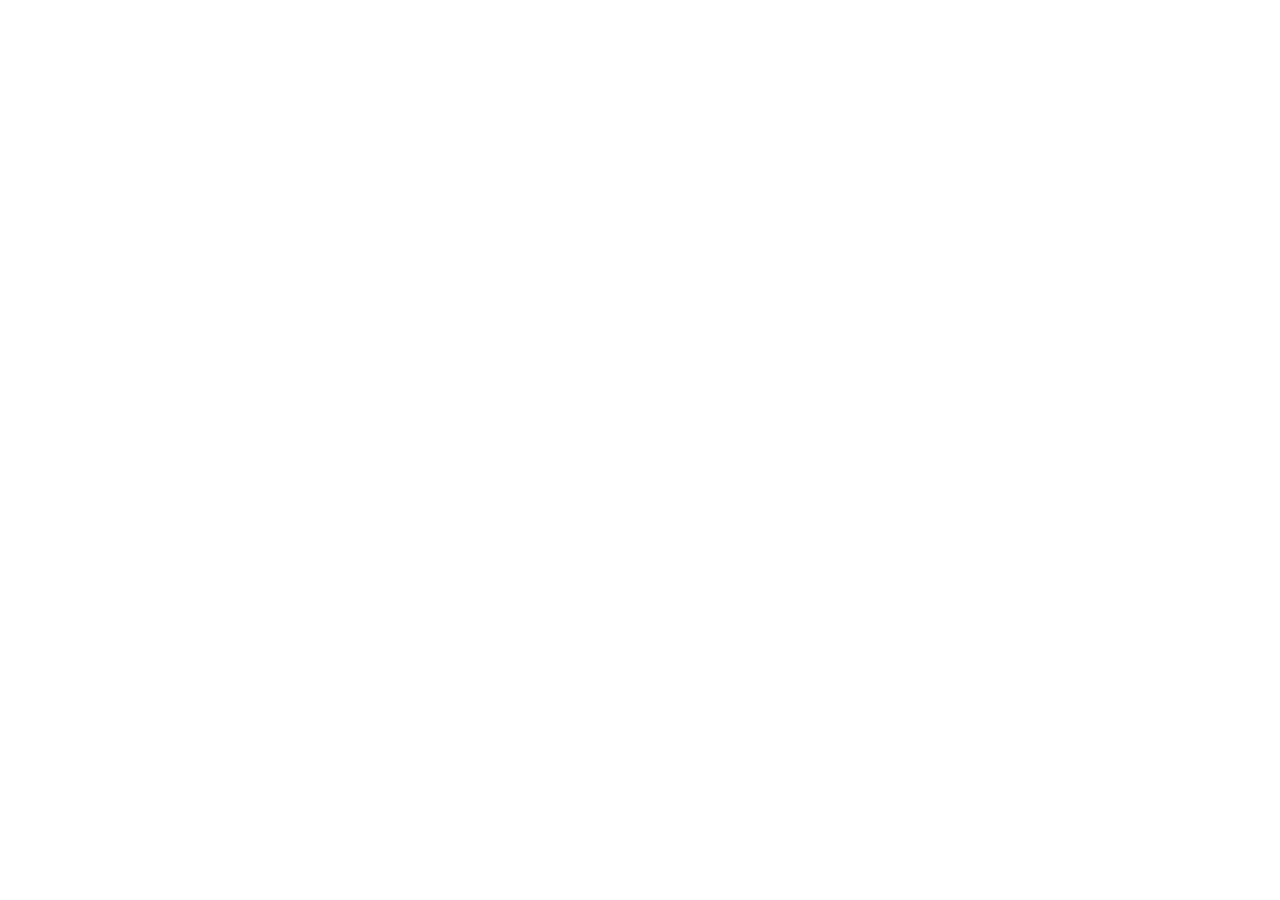
==== index.html @ 7f373fe2 "test" ====
<!DOCTYPE html>
<html lang="fr">
    <head>
        <link rel="stylesheet" href="style.css">
        <meta charset="UTF-8">
        <title>Portfolio</title>
    </head>
    <body>
        <div id="accueil">
            
        </div>
    </body>
</html>
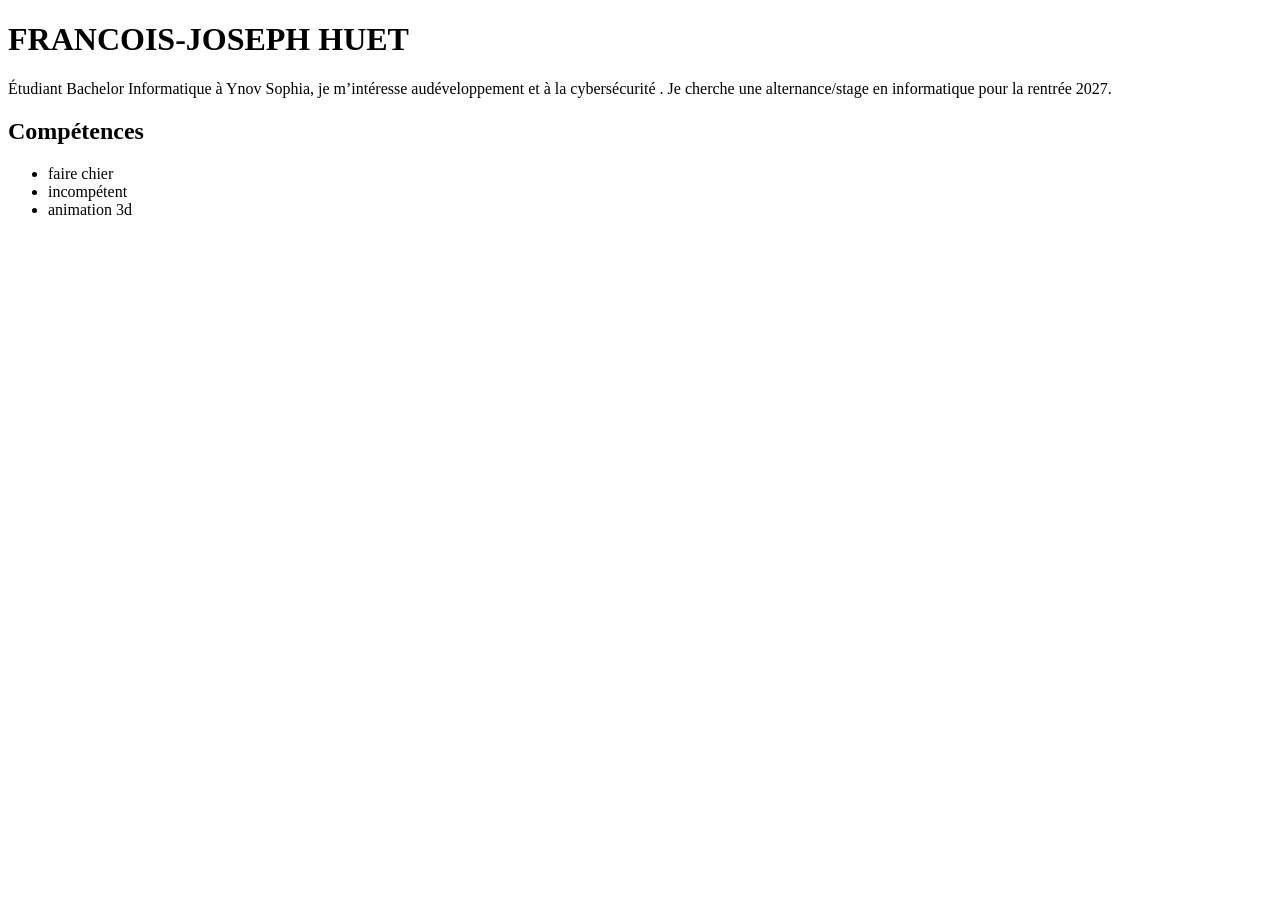
==== commit 890c97e2: "j'avance" ====
--- a/index.html
+++ b/index.html
@@ -7,7 +7,21 @@
     </head>
     <body>
         <div id="accueil">
-            
+            <h1>FRANCOIS-JOSEPH HUET</h1>
+            <p>Étudiant Bachelor Informatique à Ynov Sophia, je m’intéresse audéveloppement et à la cybersécurité . Je cherche une alternance/stage en informatique pour la rentrée 2027.</p>
         </div>
+        <div id="competences">
+            <h2>Compétences</h2>
+            <ul>
+                <li>faire chier</li>
+                <li>incompétent</li>
+                <li>animation 3d</li>
+            </ul>
+
+        </div>
+        <div id="projets">
+
+        </div>
+        
     </body>
 </html>
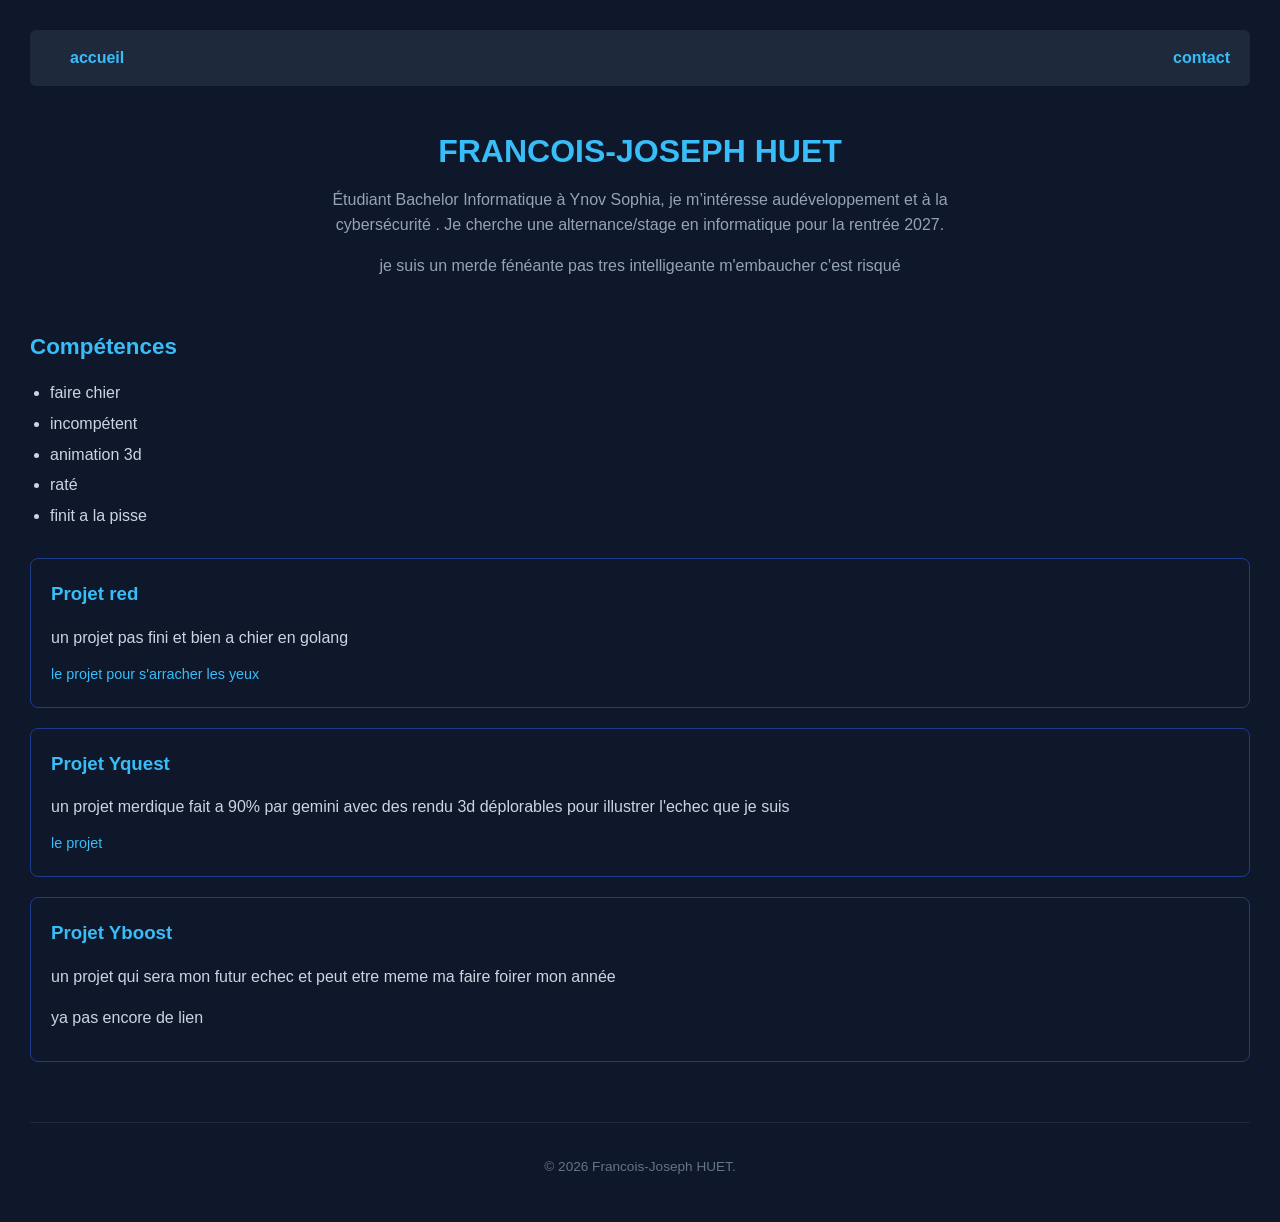
==== commit 0cdf979d: "g oublié de commit" ====
--- a/index.html
+++ b/index.html
@@ -6,9 +6,14 @@
         <title>Portfolio</title>
     </head>
     <body>
+        <header class="entete">
+            <a href="#accueil">accueil</a>
+            <a href="contact.html">contact</a>
+        </header>
         <div id="accueil">
             <h1>FRANCOIS-JOSEPH HUET</h1>
             <p>Étudiant Bachelor Informatique à Ynov Sophia, je m’intéresse audéveloppement et à la cybersécurité . Je cherche une alternance/stage en informatique pour la rentrée 2027.</p>
+            <p>je suis un merde fénéante pas tres intelligeante m'embaucher c'est risqué</p>
         </div>
         <div id="competences">
             <h2>Compétences</h2>
@@ -16,12 +21,30 @@
                 <li>faire chier</li>
                 <li>incompétent</li>
                 <li>animation 3d</li>
+                <li>raté</li>
+                <li>finit a la pisse</li>
             </ul>
 
         </div>
         <div id="projets">
-
+            <div class="case">
+                <h3>Projet red</h3>
+                <p>un projet pas fini et bien a chier en golang</p>
+                <a href="https://github.com/takoiryu/Projet_red-HUET-SOQUET">le projet pour s'arracher les yeux</a>
+            </div>
+            <div class="case">
+                <h3>Projet Yquest</h3>
+                <p>un projet merdique fait a 90% par gemini avec des rendu 3d déplorables pour illustrer l'echec que je suis</p>
+                <a href="https://github.com/takoiryu/HUET-tb-web">le projet</a>
+            </div>
+            <div class="case">
+                <h3>Projet Yboost</h3>
+                <p>un projet qui sera mon futur echec et peut etre meme ma faire foirer mon année</p>
+                <p>ya pas encore de lien</p>
+            </div>
         </div>
-        
+        <footer class="entete">
+            <p>© 2026 Francois-Joseph HUET.</p>
+        </footer>
     </body>
 </html>
--- a/style.css
+++ b/style.css
@@ -0,0 +1,104 @@
+body {
+    background-color: #0F172A;
+    color: #E2E8F0;
+    font-family: Arial, sans-serif;
+    margin: 0;
+    padding: 30px;
+    line-height: 1.6;
+}
+
+header.entete {
+    background-color: #1E293B;
+    display: flex;
+    justify-content: space-between;
+    align-items: center;
+    padding: 15px 20px;
+    margin-bottom: 40px;
+    border-radius: 6px;
+}
+header.entete a {
+    color: #38BDF8; 
+    text-decoration: none;
+    margin-left: 20px;
+    font-weight: bold;
+}
+
+header.entete a:hover {
+    text-decoration: underline;
+}
+
+#accueil {
+    text-align: center;
+    margin-bottom: 50px;
+}
+
+#accueil h1 {
+    color: #38bdf8;
+    font-size: 2rem;
+    margin-bottom: 10px;
+}
+
+#accueil p {
+    max-width: 650px;
+    margin: 0 auto 15px auto;
+    color: #94a3b8; 
+}
+
+h2 {
+    color: #38bdf8;
+    font-size: 1.4rem;
+    margin-top: 40px;
+    margin-bottom: 15px;
+}
+
+ul {
+    list-style-type: disc;
+    padding-left: 20px;
+    color: #cbd5e1;
+}
+
+ul li {
+    margin-bottom: 5px;
+}
+
+#projets {
+    margin-top: 30px;
+}
+
+.case {
+    background-color: #0f172a; 
+    border: 1px solid #1e3a8a; 
+    border-radius: 8px;        
+    padding: 20px;
+    margin-bottom: 20px;
+}
+
+.case h3 {
+    color: #38bdf8;
+    margin-top: 0;
+    margin-bottom: 10px;
+}
+
+.case p {
+    color: #cbd5e1;
+    margin-bottom: 10px;
+}
+
+.case a {
+    color: #38bdf8;
+    text-decoration: none;
+    font-size: 0.9rem;
+}
+
+.case a:hover {
+    text-decoration: underline;
+}
+
+footer.entete {
+    text-align: center;
+    margin-top: 60px;
+    color: #64748b;
+    font-size: 0.85rem;
+    border-top: 1px solid #1e293b;
+    padding-top: 20px;
+}
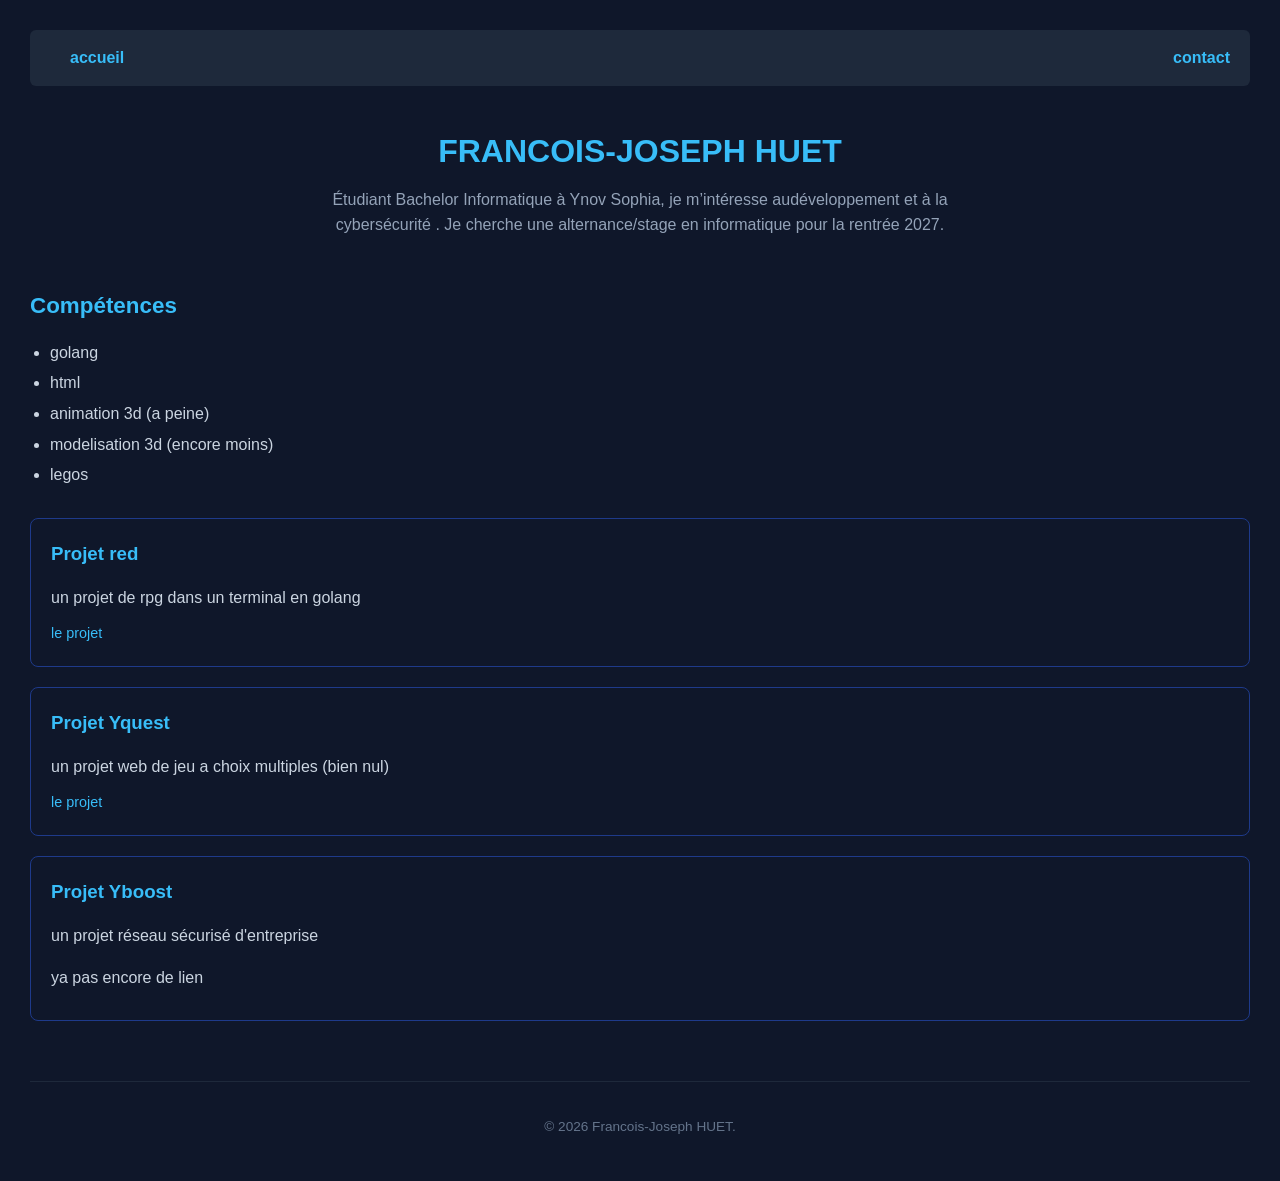
==== commit 8039f207: "maj du html" ====
--- a/index.html
+++ b/index.html
@@ -13,33 +13,32 @@
         <div id="accueil">
             <h1>FRANCOIS-JOSEPH HUET</h1>
             <p>Étudiant Bachelor Informatique à Ynov Sophia, je m’intéresse audéveloppement et à la cybersécurité . Je cherche une alternance/stage en informatique pour la rentrée 2027.</p>
-            <p>je suis un merde fénéante pas tres intelligeante m'embaucher c'est risqué</p>
         </div>
         <div id="competences">
             <h2>Compétences</h2>
             <ul>
-                <li>faire chier</li>
-                <li>incompétent</li>
-                <li>animation 3d</li>
-                <li>raté</li>
-                <li>finit a la pisse</li>
+                <li>golang</li>
+                <li>html</li>
+                <li>animation 3d (a peine)</li>
+                <li>modelisation 3d (encore moins)</li>
+                <li>legos</li>
             </ul>
 
         </div>
         <div id="projets">
             <div class="case">
                 <h3>Projet red</h3>
-                <p>un projet pas fini et bien a chier en golang</p>
-                <a href="https://github.com/takoiryu/Projet_red-HUET-SOQUET">le projet pour s'arracher les yeux</a>
+                <p>un projet de rpg dans un terminal en golang</p>
+                <a href="https://github.com/takoiryu/Projet_red-HUET-SOQUET">le projet</a>
             </div>
             <div class="case">
                 <h3>Projet Yquest</h3>
-                <p>un projet merdique fait a 90% par gemini avec des rendu 3d déplorables pour illustrer l'echec que je suis</p>
+                <p>un projet web de jeu a choix multiples (bien nul)</p>
                 <a href="https://github.com/takoiryu/HUET-tb-web">le projet</a>
             </div>
             <div class="case">
                 <h3>Projet Yboost</h3>
-                <p>un projet qui sera mon futur echec et peut etre meme ma faire foirer mon année</p>
+                <p>un projet réseau sécurisé d'entreprise</p>
                 <p>ya pas encore de lien</p>
             </div>
         </div>
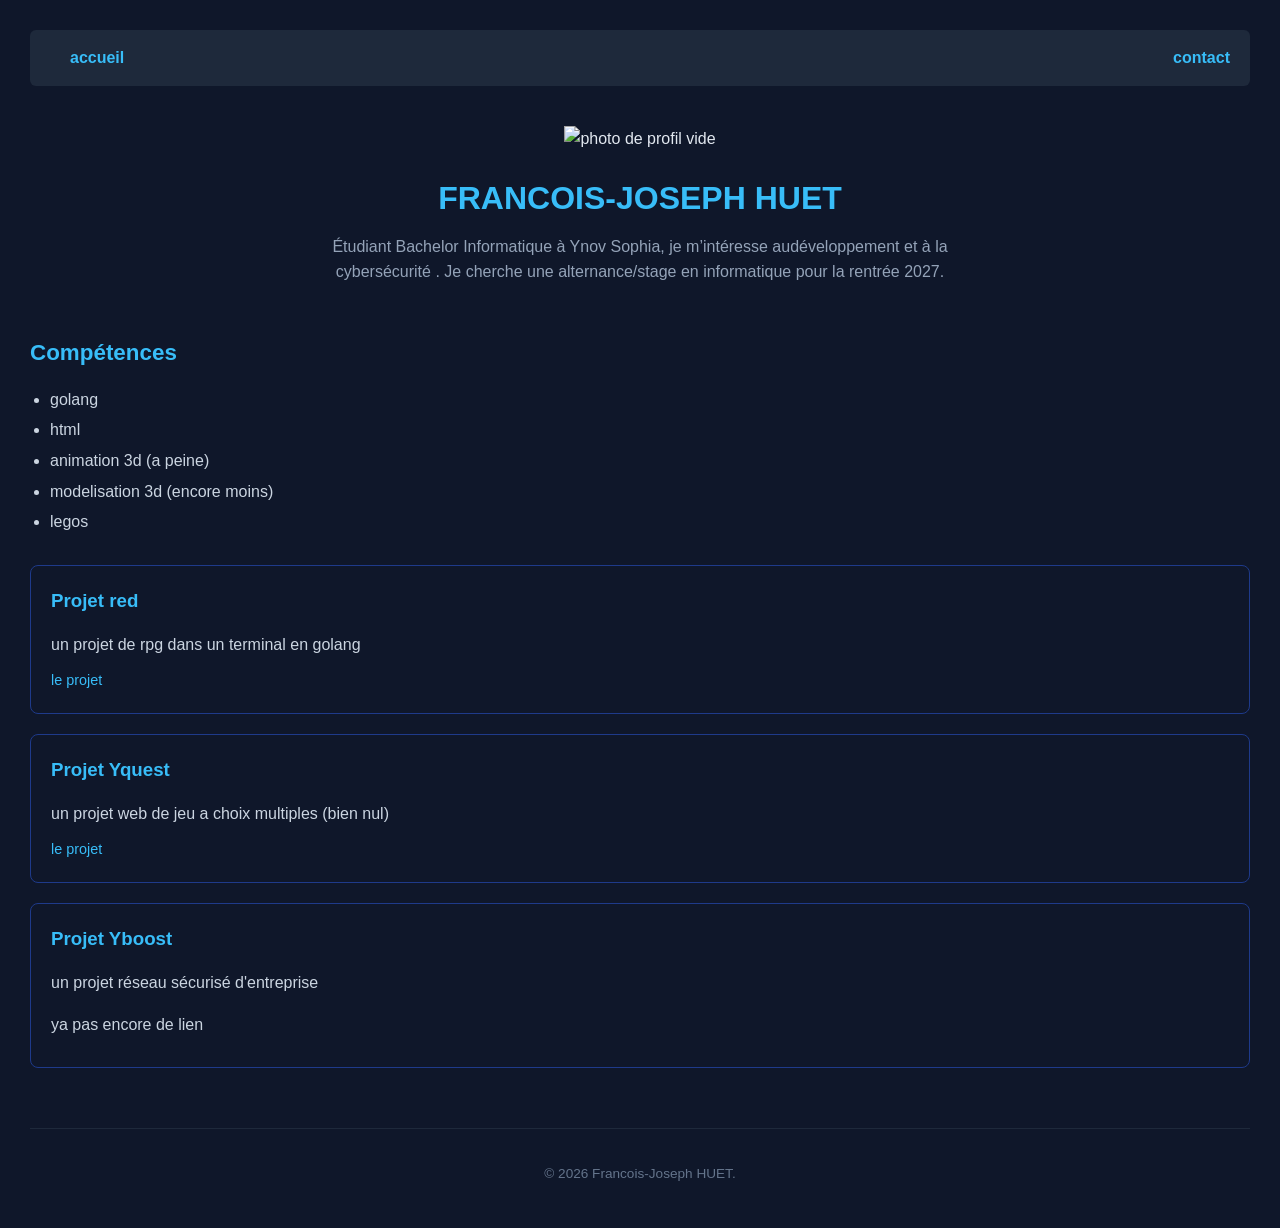
==== commit 1f728e92: "imgprofil" ====
--- a/index.html
+++ b/index.html
@@ -11,6 +11,7 @@
             <a href="contact.html">contact</a>
         </header>
         <div id="accueil">
+            <img src="https://encrypted-tbn0.gstatic.com/images?q=tbn:ANd9GcRsYYYmIOuieWvw2LUapfA7Catq3e-NyzpWMPjVoZ32pQ&s=10" alt="photo de profil vide"  width="200px" height="200px">
             <h1>FRANCOIS-JOSEPH HUET</h1>
             <p>Étudiant Bachelor Informatique à Ynov Sophia, je m’intéresse audéveloppement et à la cybersécurité . Je cherche une alternance/stage en informatique pour la rentrée 2027.</p>
         </div>
